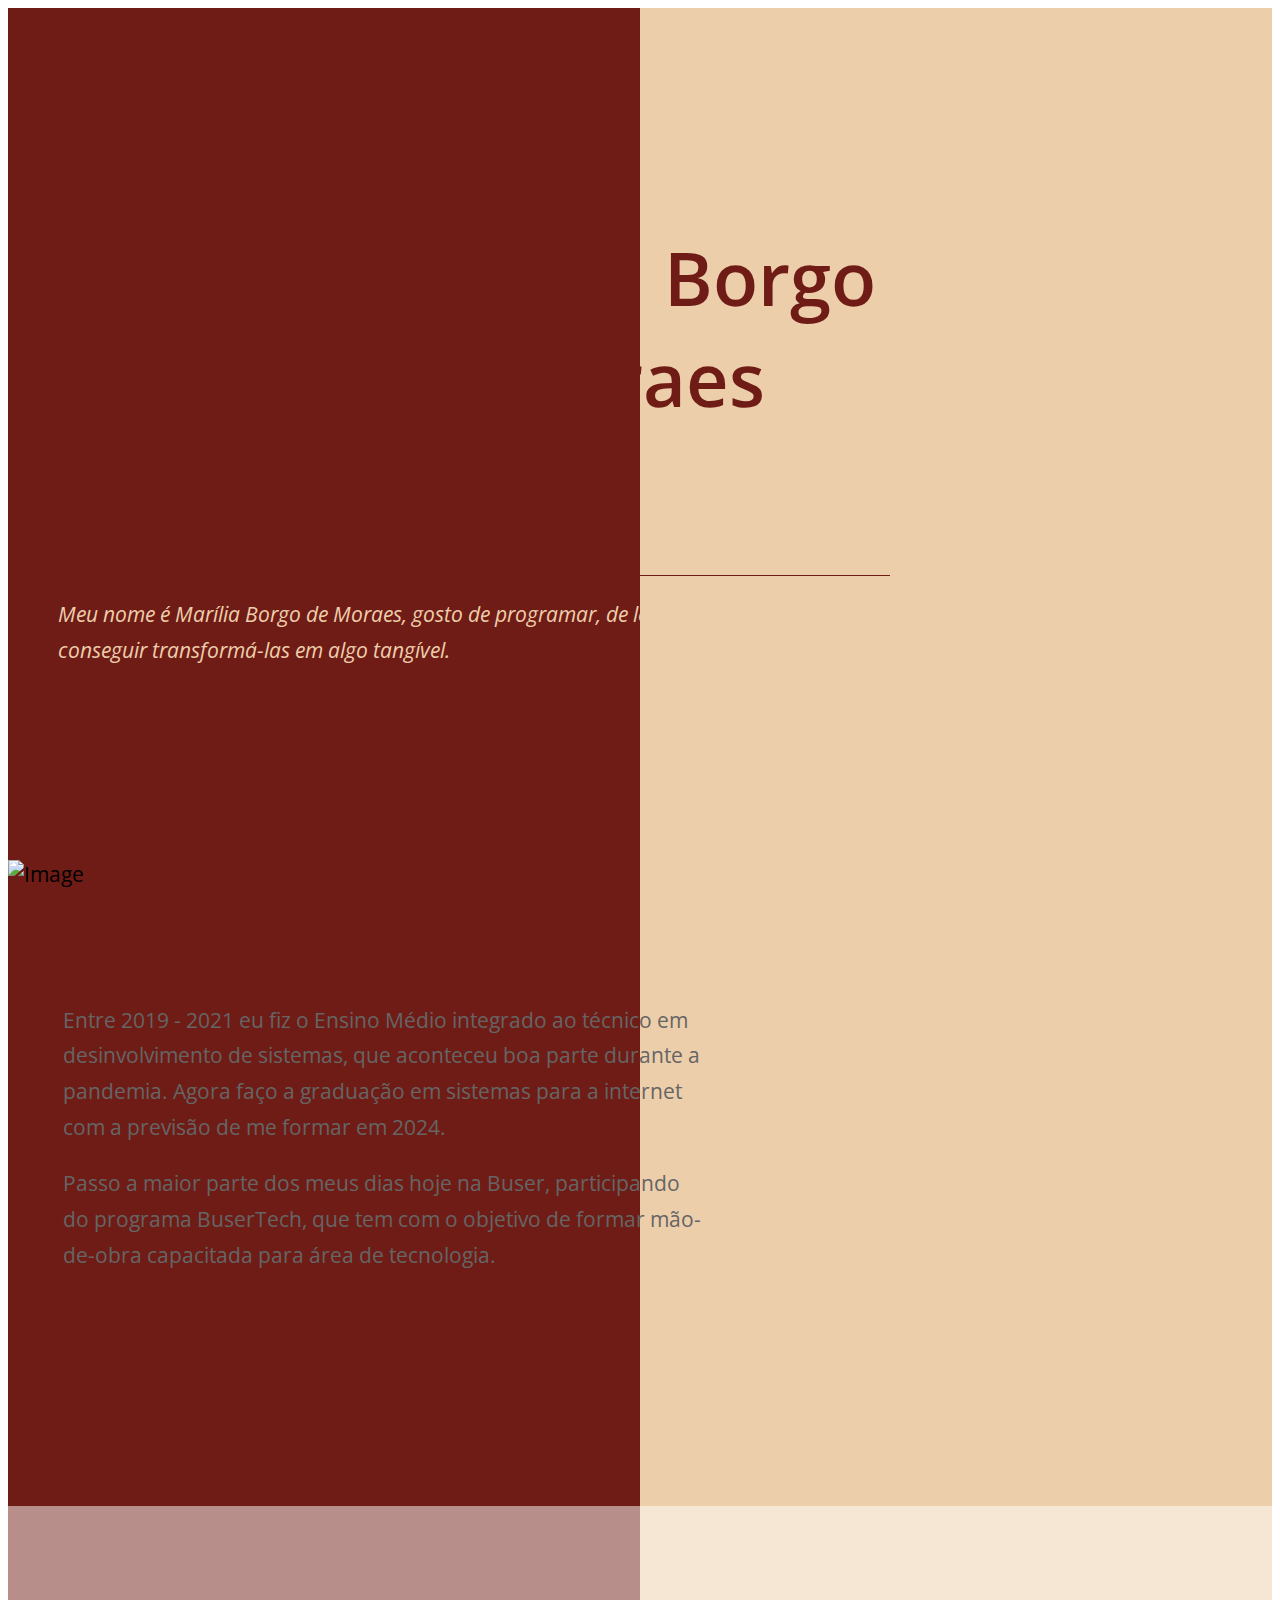
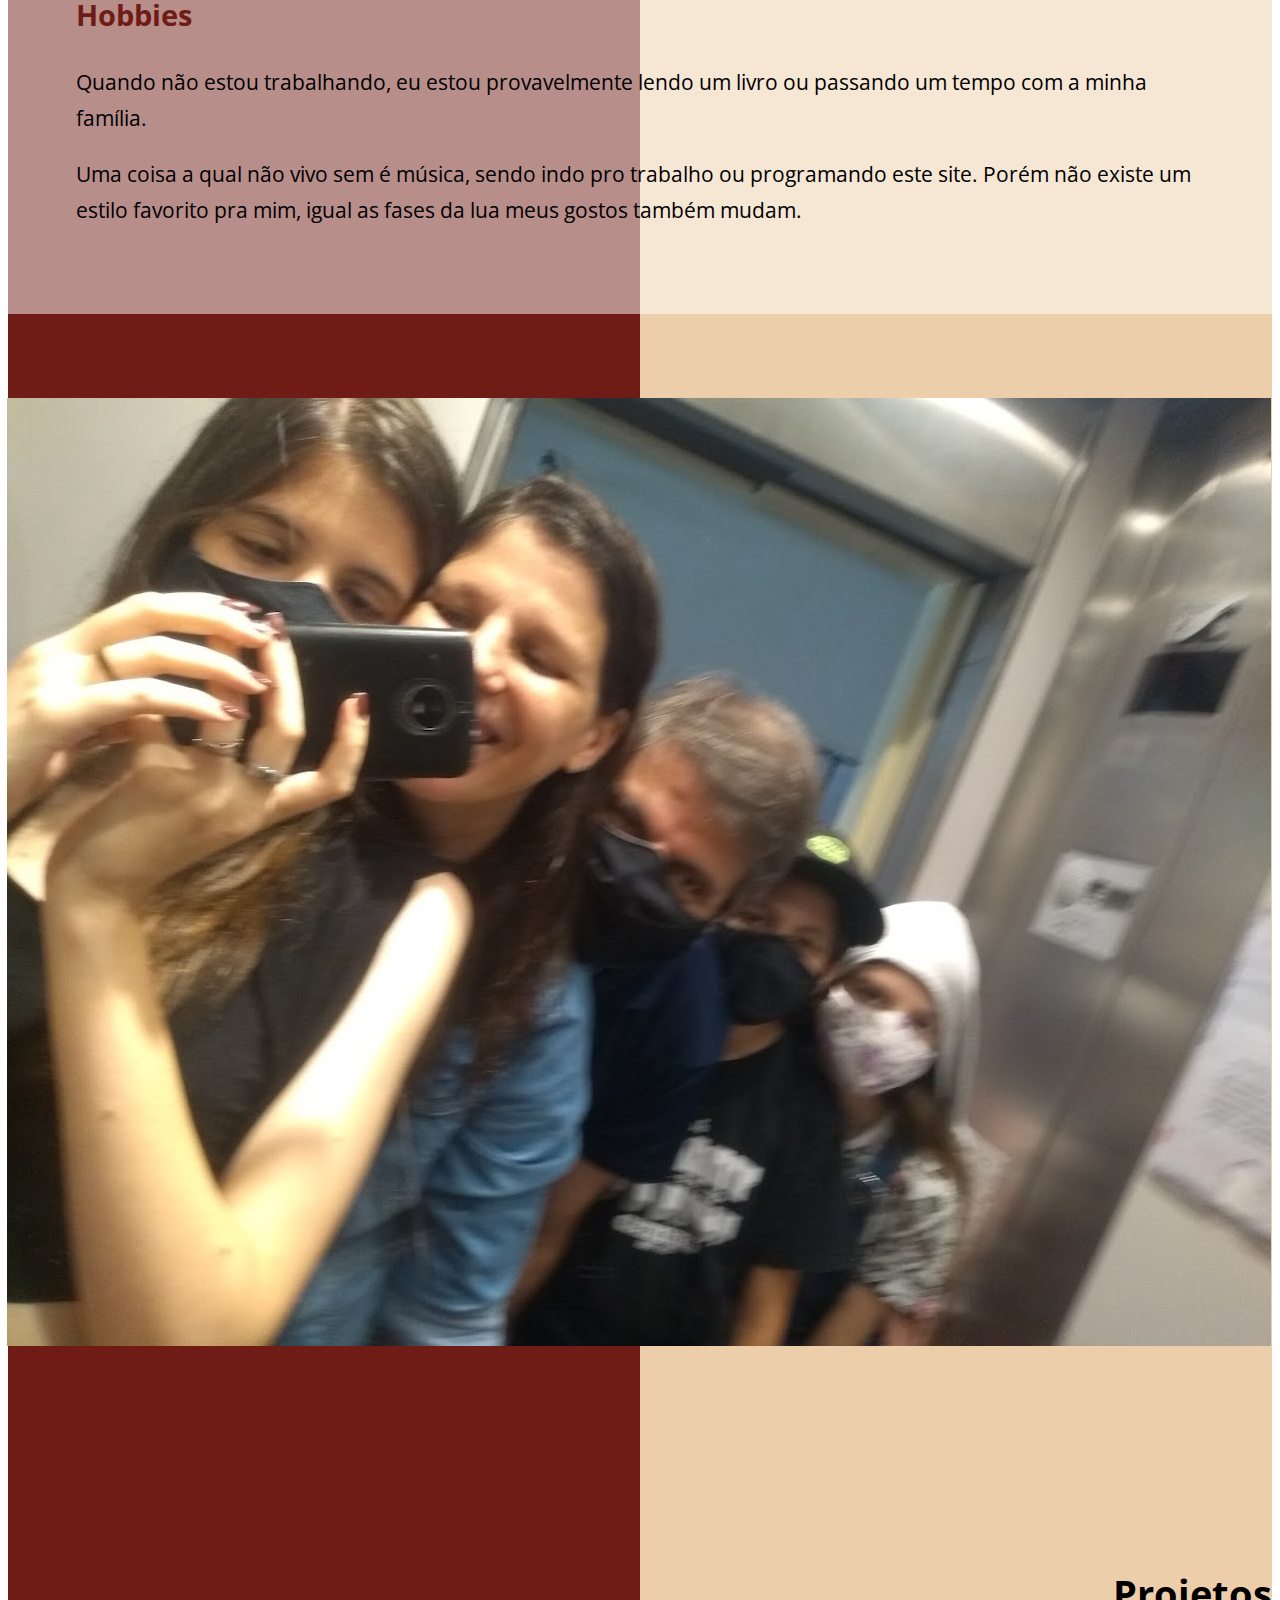
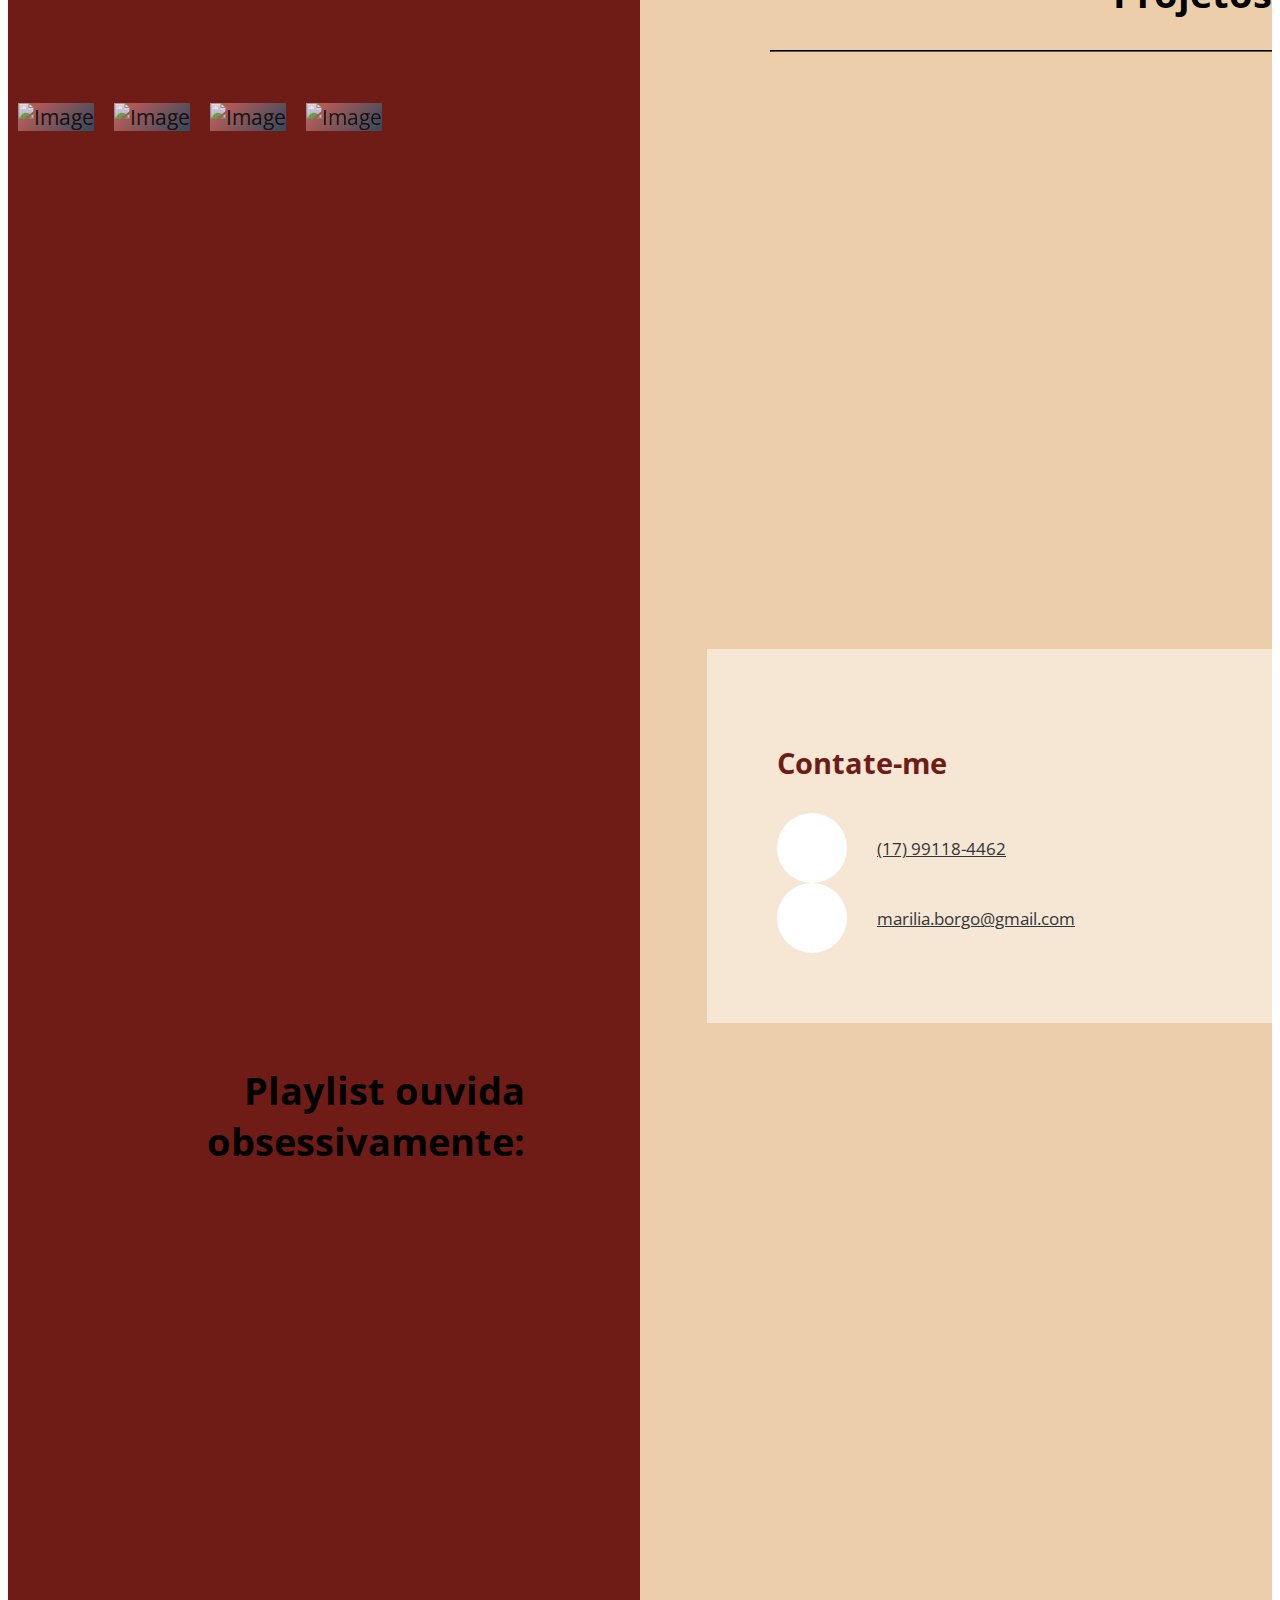
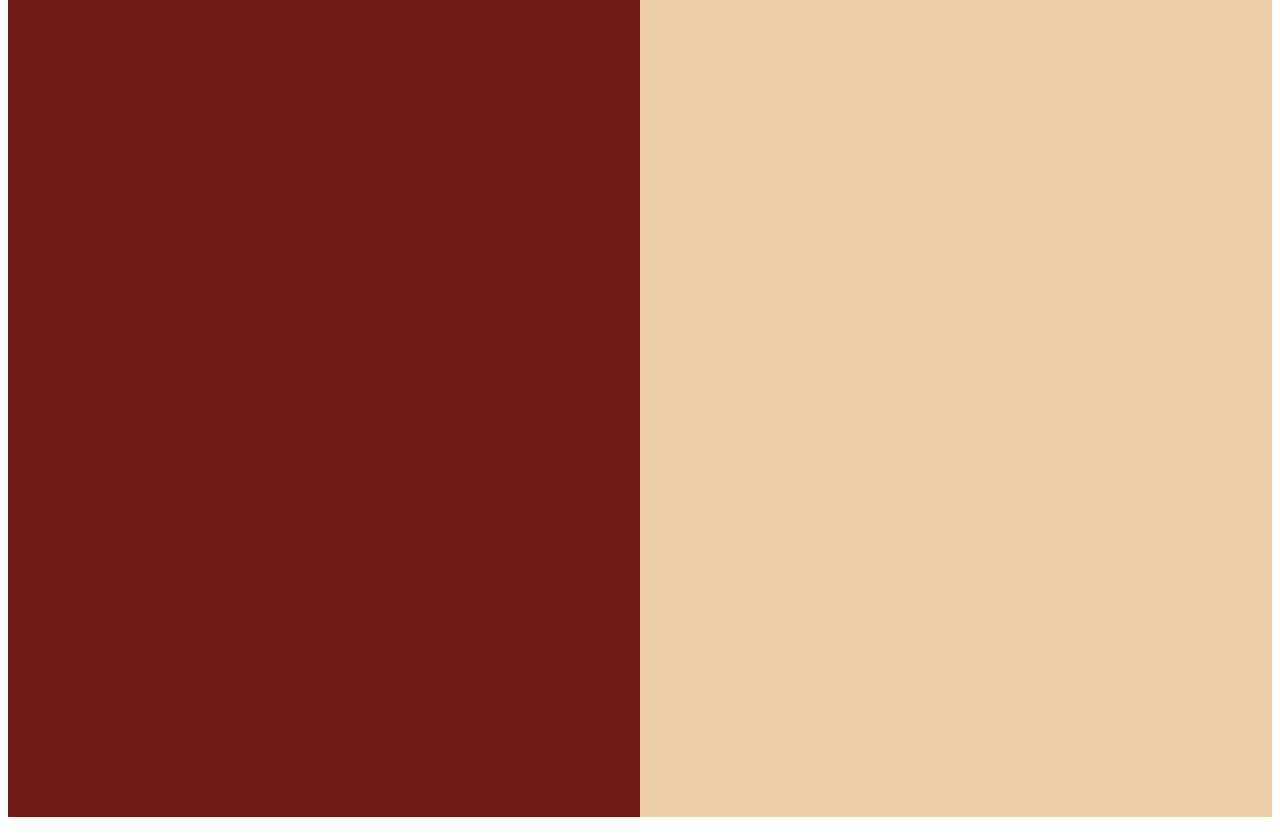
==== index.html @ 2df371c5 "fotos adcionadas e página projetos" ====
<!DOCTYPE html>
<html lang="en">
  <head>
    <meta charset="UTF-8" />
    <meta name="viewport" content="width=device-width, initial-scale=1.0" />
    <meta http-equiv="X-UA-Compatible" content="ie=edge" />

    <link rel="stylesheet" href="https://fonts.googleapis.com/css?family=Open+Sans:400,600" />
    <!-- Google web font "Open Sans" -->
    <link rel="stylesheet" href="css/all.min.css" />
    <link rel="stylesheet" href="css/bootstrap.min.css" />
    <link rel="stylesheet" href="css/templatemo-style.css" />
    <title>Marília Borgo de Moraes</title>
  </head>

  <body>
    <div class="columns-bg">
      <!-- Logo & Intro -->
      <section id="logo" class="tm-section-logo">
        <div class="container-fluid">
          <div class="row">
            <div class="col-sm-12 offset-sm-0 col-md-6 offset-md-6">
              <div class="tm-site-name-container">
                <div class="tm-site-name-container-inner">
                  <h1 class="text-uppercase tm-text-primary tm-site-name">
                    MArília Borgo de Moraes 
                  </h1>
                  <p class="tm-text-primary tm-site-description">
                   Portfolio 2022
                  </p>
                </div>
              </div>
            </div>
          </div>
        </div>
      </section>

      <!-- Intro -->
      <section id="intro" class="tm-p-1-section-1">
        <div class="container-fluid">
          <div class="row">
            <div class="col-md-6">
              <div class="tm-section-text-container">
                <i class="tm-text-white">
                  <p class="mb-0">
                    Meu nome é Marília Borgo de Moraes, gosto de programar, de ler e de pintar. Basicamente, eu gosto de imaginar as coisas e conseguir transformá-las em algo tangível. </p>
                </i>
              </div>
            </div>
          </div>
        </div>
      </section>

      <!-- Our Place -->
      <section id="our_place">
        <div class="container-fluid">
          <div class="row">
            <div
              class="col-md-12 col-lg-6 tm-section-image-container tm-img-left-container">
              <img src="https://images.unsplash.com/photo-1605379399642-870262d3d051?ixlib=rb-1.2.1&raw_url=true&q=80&fm=jpg&crop=entropy&cs=tinysrgb&ixid=MnwxMjA3fDB8MHxwaG90by1wYWdlfHx8fGVufDB8fHx8&auto=format&fit=crop&w=1506" alt="Image" class="img-fluid" />
            </div>
            <div class="col-md-12 col-lg-6">
              <div class="tm-section-text-container-2">
                <h2
                  class="tm-text-primary tm-section-title-mb tm-sm-bg-white-alpha"
                >
                  Minhas experiências
                </h2>
                <div class="tm-text-gray">
                  <p class="mb-4">
                  Entre 2019 - 2021 eu fiz o Ensino Médio integrado ao técnico em desinvolvimento de sistemas, que aconteceu boa parte durante a pandemia. Agora faço a graduação em sistemas para a internet com a previsão de me formar em 2024.
                    </p>
                  <p class="mb-0">
                   Passo a maior parte dos meus dias hoje na Buser, participando do programa BuserTech, que tem com o objetivo de formar mão-de-obra capacitada para área de tecnologia.
                  </p>
                </div>
              </div>
            </div>
          </div>
        </div>
      </section>

      <!-- Fusce, Section 4 -->
      <section id="section_4" class="tm-section-4">
        <div class="container-fluid">
          <div class="row flex-column-reverse flex-lg-row">
            <div class="col-md-12 col-lg-6 tm-text-left-container">
              <div class="tm-section-text-container-3 tm-bg-white-alpha h-100">
                <h2 class="tm-text-accent tm-section-title-mb">
                  Hobbies
                </h2>
                <p class="mb-0">
                  Quando não estou trabalhando, eu estou provavelmente lendo um livro ou passando um tempo com a minha família.
                </p>

                <p class="mb-0">
                  Uma coisa a qual não vivo sem é música, sendo indo pro trabalho ou programando este site. Porém não existe um estilo favorito pra mim, igual as fases  da lua meus gostos também mudam.
                </p>

                <p class="mb-0">
                  
                </p>
              </div>
            </div>
            <div
              class="col-md-12 col-lg-6 tm-section-image-container tm-img-right-container">
              <img
                src="img/famila-img.jpg"
                alt="Image"
                class="img-fluid tm-img-right"
              />
            </div>
          </div>
        </div>
      </section>

      <!-- Beautiful Rollovers -->
      <section id="gallery">
        <div class="container-fluid">
          <div class="row">
            <div class="col-12 tm-section-title-mb tm-gallery-title-col">
              <h2 class="tm-section-title-2">Projetos</h2>
              <hr class="tm-section-title-underline" />
            </div>

            <div class="col-12">
              <div class="grid">
                <figure class="effect-duke mb-3">
                  <img
                    src="img/forty_image_11.jpg"
                    alt="Image"
                    class="img-fluid"
                  />
                  <figcaption>
                    <h2> Css Projetos <span>GitHub</span></h2>
                    <p>Projetos de css no meu GitHub</p>
                    <a href="./css-projects.html" target="_blank"> Projetos CSS</a>
                  </figcaption>
                </figure>
                <figure class="effect-duke">
                  <img
                    src="img/forty_image_12.jpg"
                    alt="Image"
                    class="img-fluid"
                  />
                  <figcaption>
                    <h2>Projetos Lógica <span>Python</span></h2>
                    <p>Projetos lógicas de programação Python</p>
                    <a href="https://github.com/marilia-borgo/PythonParaZumbisListas ">View more</a>
                  </figcaption>
                </figure>
                <figure class="effect-duke mb-3">
                  <img
                    src="img/forty_image_13.jpg"
                    alt="Image"
                    class="img-fluid"
                  />
                  <figcaption>
                    <h2>Inktober <span>2021</span></h2>
                    <p>Um desenho por dia baseado em uma lista de palavras no mês de outubro </p>
                    <a href="https://www.instagram.com/p/CUgSuikMNRQ/">View more</a>
                  </figcaption>
                </figure>
                <figure class="effect-duke">
                  <img
                    src="img/forty_image_14.jpg"
                    alt="Image"
                    class="img-fluid"
                  />
                  <figcaption>
                    <h2>Livros <span>Skoob</span></h2>
                    <p>Livros lidos organizados na plataforma Skoob</p>
                    <a href="https://www.skoob.com.br/usuario/5359825">View more</a>
                  </figcaption>
                </figure>
              </div>
            </div>

            <div class="col-md-6 tm-section-col-4">
              <div class="tm-section-text-container-4">
                <p class="tm-text-secondary mb-0">
                  Alguns projetos que eu me dediquei entre 2021-2022.
                </p>
              </div>
            </div>
          </div>
        </div>
      </section>

      <!-- Contact -->
      <section id="contact" class="tm-section-contact">
        <div class="row tm-contact-section">
          
          <div class="col-md-6 px-0">
            <div class="tm-bg-white-alpha tm-contact-left">
              <h2 class="tm-text-accent tm-section-title-mb"> Contate-me</h2>
              <div class="media mb-5">
                
                <a href="#" class="tm-contact-link">
                  <span class="tm-contact-icon-container">
                    <span class="tm-contact-icon-container-inner">
                      <i class="fas fa-phone tm-contact-icon tm-phone-icon"></i>
                    </span>
                  </span>

                 
                  <span class="media-body"> (17) 99118-4462 </span>
                </a>
              </div>
              <div class="media mb-5">
                <a href="mailto:" class="tm-contact-link">
                  <span class="tm-contact-icon-container">
                    <span class="tm-contact-icon-container-inner">
                      <i class="fas fa-envelope tm-contact-icon"></i>
                    </span>
                  </span>
                  <span class="media-body"> marilia.borgo@gmail.com </span>
                </a>
              </div>
              
            </div>
          </div>
          <div class="col-md-6 px-0">
            <div class="tm-contact-form-container">
              <h2 class="tm-section-title-2"> Playlist ouvida obsessivamente:</h2>
           
              <iframe style="border-radius:12px" src="https://open.spotify.com/embed/playlist/06gi2QgoylyO4YW87Bqk3k?utm_source=generator&theme=0" width="100%" height="500" frameBorder="0" allowfullscreen="" allow="autoplay; clipboard-write; encrypted-media; fullscreen; picture-in-picture"></iframe>
            </div>
          </div>
        </div>
      </section>

      <section id="outro">
        <div class="container-fluid">
          <div class="row">
            <div class="col-sm-12 col-md-6">
              <div class="tm-section-text-container-5 tm-text-white">
                <p>
                  ...
                </p>
                <i
                  >&ldquo;The future is wide and wild and full of promise, but it is precarious, too. Seize on every opportunity that comes your way and cling to it, lest it be washed back out to sea.&rdquo; - M.L rio</i
                >
              </div>
            </div>
            <div class="col-sm-12 col-md-6">
              <div class="tm-section-text-container-6">
                <a class="tm-social-icon-container">
                  <span class="tm-social-icon-container-inner">
                    <i class="fab fa-facebook-f"></i>
                  </span>
                </a>
                <a class="tm-social-icon-container">
                  <span class="tm-social-icon-container-inner">
                    <i class="fab fa-twitter"></i>
                  </span>
                </a>
                <a class="tm-social-icon-container">
                  <span class="tm-social-icon-container-inner">
                    <i class="fab fa-instagram"></i>
                  </span>
                </a>
                <a class="tm-social-icon-container">
                  <span class="tm-social-icon-container-inner">
                    <i class="fab fa-google-plus-g"></i>
                  </span>
                </a>
              </div>
            </div>
          </div>
          <div class="row">
            <footer class="col-sm-12 col-md-6 offset-md-6 px-md-0">
              <p class="tm-copyright-text mb-0 tm-text-primary">
                Marília Borgo de Moraes | 2022
                
              </p>
            </footer>
          </div>
        </div>
      </section>
    </div>
    <!-- /.columns-bg -->
  </body>
</html>
---- css/templatemo-style.css ----
/*

Sided Template

https://templatemo.com/tm-527-sided



    Primary color         #701C16
    Primary bright color  #3399FF
    Gray bg               #f6f6f6
    Dark Gray bg          #eeeeee
*/

html {
  font-family: "Open Sans", Arial, Helvetica, sans-serif;
  font-size: 21px;
  font-weight: 400;
  -webkit-font-smoothing: antialiased;
  scroll-behavior: smooth;
}

body {
  overflow-x: hidden;
}

a,
button {
  transition: all 0.3s ease;
}

a:hover {
  text-decoration: none;
}

.tm-bg-white-alpha {
  background-color: rgba(255, 255, 255, 0.5);
}

.tm-bg-black-alpha {
  background-color: rgba(0, 0, 0, 0.5);
}

.tm-bg-gray {
  background-color: #f6f6f6;
}

.tm-bg-dark-gray {
  background-color: #eeeeee;
}

h2 {
  font-size: 1.4rem;
}

p {
  line-height: 1.7;
}

.tm-text-white {
  color: #EDCEAB;
}

.columns-bg {
  background-image: linear-gradient(
    to right,
    #701C16,
    #701C16 50%,
    #EDCEAB 50%
  );
}

.container-fluid {
  max-width: 1310px;
}

.tm-section-logo {
  padding-top: 170px;
  padding-bottom: 0;
}

.tm-section-logo-short {
  padding-top: 100px;
}

.tm-p-1-section-1 {
  margin-bottom: 80px;
}

#our_place {
  padding-top: 70px;
  padding-bottom: 70px;
}

.tm-section-4 {
  padding-top: 70px;
  padding-bottom: 70px;
}

#gallery {
  padding-top: 115px;
  padding-bottom: 110px;
}

.tm-section-contact {
  padding-top: 110px;
  padding-bottom: 90px;
}

#outro {
  padding-top: 90px;
}

#footer {
  padding-top: 30px;
  padding-bottom: 55px;
}

.tm-bg-primary {
  background-color: #701C16;
}

.tm-text-primary {
  color: #701C16;
}

.tm-text-primary-bright {
  color: #701C16;
}

.tm-hr-primary-bright {
  border-color: #701C16;
}

.tm-hr-white {
  border-color: white;
}

.tm-text-secondary {
  color: #701C16;
}

.tm-text-gray {
  color: #656565;
}

.tm-text-accent {
  color: #701C16;
}

.tm-section-title-2 {
  font-size: 1.8rem;
  text-align: right;
}

.tm-section-title-underline {
  border-top: 1px solid black;
  max-width: 500px;
  margin-right: 0;
  width: 85%;
}

.tm-site-name-container {
  max-width: 500px;
  margin-left: auto;
  margin-right: auto;
  border-bottom: 1px solid #701C16;
  display: flex;
  align-items: center;
  justify-content: center;
}

.tm-site-name-container-inner {
  display: inline-block;
  margin-left: auto;
  margin-right: auto;
}

.tm-site-name {
  font-size: 3.5rem;
  font-weight: 600;
}

.tm-site-description {
  font-size: 1.3rem;
  margin-bottom: 50px;
}

.tm-section-text-container {
  padding: 0 50px;
}

.tm-section-text-container-2 {
  padding: 20px 55px 30px;
  max-width: 640px;
}

.tm-section-text-container-3 {
  padding: 64px 68px;
}

.tm-section-col-4 {
  margin-right: 0;
  margin-left: auto;
}

.tm-section-text-container-4 {
  padding: 40px 55px 0;
}

.tm-footer-text-container {
  padding: 0 70px;
}

.tm-section-text-container-5 {
  max-width: 430px;
  padding-right: 85px;
  margin-right: 0;
  margin-left: auto;
}

.tm-section-text-container-6 {
  padding: 0 55px 60px;
}

.tm-section-text-container-8 {
  padding: 64px 68px;
}

.tm-section-title-mb {
  margin-bottom: 30px;
}

.tm-section-title-mb-2 {
  margin-bottom: 50px;
}

.tm-img-right {
  margin-left: -1px; /* to fix 1 px gap in Chrome */
  margin-top: 4rem;
}

.tm-img-left-container,
.tm-text-left-container {
  padding-right: 0;
  margin-top: 2rem;
  
}

.tm-img-right-container {
  padding-left: 0;
}

/* Common style */
.grid {
  overflow: auto;
  display: flex;
  align-items: baseline;
  margin-left: auto;
  margin-right: auto;
}

.grid figure {
  position: relative;
  overflow: hidden;
  background: #3085a3;
  text-align: center;
  cursor: pointer;
  margin-left: 10px;
  margin-right: 10px;
}

.grid figure img {
  position: relative;
  display: block;
  min-height: 100%;
  max-width: 100%;
  opacity: 0.8;
}

.grid figure figcaption {
  padding: 2em;
  color: #fff;
  text-transform: uppercase;
  /* font-size: 1.25em; */
  -webkit-backface-visibility: hidden;
  backface-visibility: hidden;
}

.grid figure figcaption::before,
.grid figure figcaption::after {
  pointer-events: none;
}

.grid figure figcaption,
.grid figure figcaption > a {
  position: absolute;
  top: 0;
  left: 0;
  width: 100%;
  height: 100%;
}

/* Anchor will cover the whole item by default */
/* For some effects it will show as a button */
.grid figure figcaption > a {
  z-index: 1000;
  text-indent: 200%;
  white-space: nowrap;
  font-size: 0;
  opacity: 0;
}

.grid figure h2 {
  word-spacing: -0.15em;
  font-weight: 300;
}

.grid figure h2 span {
  font-weight: 800;
}

.grid figure h2,
.grid figure p {
  margin: 0;
}

.grid figure p {
  letter-spacing: 1px;
  font-size: 68.5%;
}

/*---------------*/
/***** Duke *****/
/*---------------*/

figure.effect-duke {
  background: -webkit-linear-gradient(-45deg, #34495e 0%, #cc6055 100%);
  background: linear-gradient(-45deg, #34495e 0%, #cc6055 100%);
}

figure.effect-duke img,
figure.effect-duke p {
  -webkit-transition: opacity 0.35s, -webkit-transform 0.35s;
  transition: opacity 0.35s, transform 0.35s;
}

figure.effect-duke:hover img {
  opacity: 0.1;
  -webkit-transform: scale3d(2, 2, 1);
  transform: scale3d(2, 2, 1);
}

figure.effect-duke h2 {
  -webkit-transition: -webkit-transform 0.35s;
  transition: transform 0.35s;
  -webkit-transform: scale3d(0.8, 0.8, 1);
  transform: scale3d(0.8, 0.8, 1);
  -webkit-transform-origin: 50% 100%;
  transform-origin: 50% 100%;
}

figure.effect-duke p {
  position: absolute;
  bottom: 0;
  left: 0;
  margin: 20px;
  padding: 30px;
  border: 2px solid #fff;
  text-transform: none;
  font-size: 90%;
  opacity: 0;
  -webkit-transform: scale3d(0.8, 0.8, 1);
  transform: scale3d(0.8, 0.8, 1);
  -webkit-transform-origin: 50% -100%;
  transform-origin: 50% -100%;
}

figure.effect-duke:hover h2,
figure.effect-duke:hover p {
  opacity: 1;
  -webkit-transform: scale3d(1, 1, 1);
  transform: scale3d(1, 1, 1);
}

.tm-contact-section {
  font-size: 0.95rem;
}

.tm-contact-left {
  max-width: 450px;
  margin-left: auto;
  margin-right: 0;
  padding: 70px 45px 70px 70px;
  margin-top: 159px;
}

.tm-contact-left,
.tm-contact-form-container {
  max-width: 450px;
}

.tm-contact-link {
  color: #313638;
  display: flex;
  align-items: center;
  font-size: 0.8rem;
}

.tm-contact-icon-container {
  display: inline-block;
  background-color: white;
  color: #701C16;
  width: 70px;
  height: 70px;
  border-radius: 50%;
  margin-right: 30px;
}

.tm-contact-icon-container-inner {
  display: flex;
  align-items: center;
  justify-content: center;
  height: 100%;
}

.tm-social-icon-container {
  cursor: pointer;
  width: 62px;
  height: 62px;
  background-color: #701C16;
  border-radius: 50%;
  display: inline-block;
  text-align: center;
  margin-right: 20px;
  margin-bottom: 20px;
  align-items: center;
  justify-content: center;
}

.tm-social-icon-container-inner {
  display: flex;
  align-items: center;
  justify-content: center;
  height: 100%;
}

.tm-contact-icon {
  font-size: 1.5rem;
}

.tm-phone-icon {
  margin-top: -2px;
  margin-left: -2px;
}

.tm-contact-form {
  max-width: 380px;
}

.form-group {
  margin-bottom: 1.5rem;
}

.form-control {
  border-color: #9a9a9a;
  font-size: 0.9rem;
}

.form-control:focus {
  box-shadow: none;
}

.tm-contact-form-container {
  padding: 10px 67px;
}

.tm-btn-submit {
  border: 1px solid #9a9a9a;
  padding: 10px 35px;
  color: #313638;
  font-size: 0.9rem;
}

.tm-btn-submit:hover {
  color: #701C16;
  border-color: #701C16;
}

.tm-social-icon-container:hover {
  background-color: #EDCEAB;
}

.tm-social-icon-container i {
  color: white;
}

.tm-copyright-text {
  font-size: 0.85rem;
}

.tm-copyright-link {
  color: #701C16;
}

.tm-p-2-section-1 {
  margin-top: 70px;
  padding-top: 60px;
  padding-bottom: 60px;
}

.tm-p-3-section-1 {
  padding-top: 82px;
}

.tm-p-3-section-3 {
  margin-top: 60px;
  margin-bottom: 40px;
}

.tm-p-3-section-contact {
  padding-top: 60px;
}

.tm-section-underline {
  width: 50%;
}

.btn {
  padding: 11px 40px;
  border-radius: 0;
}

.btn-primary {
  background-color: #701C16;
  border-color: #701C16;
}

.btn-secondary {
  background-color: white;
  border-color: white;
  color: #701C16;
}

.btn-secondary:hover {
  color: #701C16;
  background-color: #c5c7ca;
  border-color: #c5c7ca;
}

hr {
  border-color: black;
}

.tm-hr-mb {
  margin-bottom: 46px;
}

.tm-p-mb {
  margin-bottom: 45px;
}

.tm-text-right-container {
  padding-left: 0;
}

.tm-section-text-container-7 {
  padding: 65px 140px;
}

#bg_img_31 {
  background-image: url(../img/forty_image_31.jpg);
  height: 640px;
  background-repeat: no-repeat;
  background-size: cover;
  background-position: center;
}

#bg_img_32 {
  background-image: url(../img/forty_image_32.jpg);
  height: 640px;
  background-repeat: no-repeat;
  background-size: cover;
  background-position: center;
}

.tm-section-icon-container {
  display: flex;
  align-items: center;
  justify-content: center;
  flex-direction: column;
}

.fa-6x {
  font-size: 6em;
}

.tm-overlay-container {
  position: relative;
}

.tm-text-overlay {
  max-width: 498px;
  width: 50%;
  height: 100%;
  margin-left: 50%;
}

.tm-copyright-text {
  padding: 60px 40px 55px 70px;
}

@media (min-width: 1200px) {
  .container {
    max-width: 1280px;
  }
}

@media (max-width: 1200px) {
  .tm-section-title-underline {
    max-width: 350px;
  }

  .grid figure h2 {
    font-size: 1.1em;
  }

  figure.effect-duke p {
    padding: 20px;
  }

  .tm-social-icon-container {
    width: 50px;
    height: 50px;
  }
}

@media (max-width: 1100px) {
  .tm-section-underline {
    width: 60%;
  }
}

@media (max-width: 991px) {
  .grid {
    flex-wrap: wrap;
    max-width: 640px;
    margin-left: auto;
    margin-right: auto;
  }

  .tm-social-icon-container {
    margin-right: 10px;
  }

  .tm-section-text-container-2 {
    margin: 0 auto;
    background-color: rgba(255, 255, 255, 0.9);
  }

  .tm-section-text-container-3 {
    max-width: 640px;
    margin-left: auto;
    margin-right: auto;
  }

  .tm-section-text-container-4 {
    padding-left: 15px;
    padding-right: 15px;
    max-width: 320px;
  }

  .tm-section-image-container {
    text-align: center;
  }

  .tm-img-left-container,
  .tm-text-left-container {
    padding-right: 15px;
  }

  .tm-img-right-container {
    padding-left: 15px;
  }

  .tm-section-title-2 {
    text-align: center;
  }

  .tm-section-title-underline {
    margin-left: auto;
    margin-right: auto;
  }

  .tm-section-text-container-7 {
    max-width: 640px;
    margin-left: auto;
    margin-right: auto;
    padding: 64px 68px;
  }

  .tm-text-overlay {
    padding: 7%;
    width: 100%;
    margin-left: auto;
    position: relative;
    right: 0;
  }

  .tm-section-underline {
    width: 80%;
  }
}

@media (max-width: 900px) {
  #outro {
    padding-top: 45px;
  }
}

@media (max-width: 767px) {
  .columns-bg {
    background-image: none;
  }

  .tm-site-name-container {
    background-color: rgba(255, 255, 255, 0.5);
  }

  .tm-section-logo {
    padding-top: 3rem;
  }

  .tm-p-1-section-1 {
    margin-top: 50px;
    margin-bottom: 50px;
  }

  .tm-p-2-section-1 {
    margin-top: 50px;
  }

  .tm-p-3-section-3 {
    margin-top: 0;
  }

  #intro,
  #section_4,
  #contact {
    background-color: #701C16;
  }

  #our_place {
    background-color: white;
    padding-top: 35px;
    padding-bottom: 35px;
  }

  #gallery {
    padding-top: 60px;
    padding-bottom: 60px;
  }

  .tm-section-contact {
    padding-top: 80px;
    padding-bottom: 80px;
  }

  #outro {
    padding-top: 60px;
  }

  #footer {
    padding-top: 0;
    padding-bottom: 15px;
  }

  .tm-contact-left {
    margin-left: 0;
  }

  .tm-section-text-container {
    padding: 50px;
  }

  .tm-section-text-container-4 {
    padding: 30px 70px 0;
    max-width: none;
  }

  .tm-section-text-container-5 {
    margin-left: 0;
  }

  .tm-section-text-container-6 {
    margin-top: 50px;
    padding: 0;
  }

  #outro .tm-text-white {
    color: #701C16;
  }

  .tm-contact-left,
  .tm-contact-form-container {
    margin-left: auto;
    margin-right: auto;
  }

  .tm-contact-form-container {
    padding-bottom: 0;
  }

  .tm-btn-submit {
    color: white;
    border-color: white;
  }

  .tm-btn-submit:hover {
    color: #e9ecef;
    border-color: #e9ecef;
  }

  .form-control {
    background-color: transparent;
    color: white;
    border-color: white;
  }

  .form-control::placeholder {
    /* Chrome, Firefox, Opera, Safari 10.1+ */
    color: white;
    opacity: 1; /* Firefox */
  }

  .form-control:-ms-input-placeholder {
    /* Internet Explorer 10-11 */
    color: white;
  }

  .form-control::-ms-input-placeholder {
    /* Microsoft Edge */
    color: white;
  }

  .tm-copyright-text {
    background-color: rgba(255, 255, 255, 0.8);
    padding: 10px 10px 10px 0;
  }

  .tm-sm-bg-blue {
    background-color: #701C16;
  }

  .tm-section-icon-container {
    padding-top: 150px;
    padding-bottom: 150px;
  }

  .tm-section-underline {
    width: 100%;
  }

  #bg_img_31 {
    height: 500px;
  }

  .tm-p-3-section-contact {
    padding-bottom: 60px;
  }
}

@media (max-width: 687px) {
  .grid figure {
    flex: 1 0 40%;
  }
}

@media (max-width: 575px) {
  .tm-section-text-container-5 {
    padding-right: 15px;
    margin-left: 0;
    margin-right: auto;
  }

  .tm-section-text-container-6 {
    padding: 0 15px 0 0;
    margin-left: 0;
    margin-right: auto;
    max-width: 450px;
  }

  .tm-section-text-container-3,
  .tm-section-text-container-8 {
    padding: 40px 30px;
  }

  .tm-section-icon-container {
    padding-top: 90px;
    padding-bottom: 90px;
  }
}

@media (max-width: 529px) {
  .grid {
    max-width: 300px;
    overflow-x: hidden;
  }
  .grid figure {
    flex: 1 0 100%;
  }

  .tm-section-text-container-4 {
    max-width: 320px;
    margin-left: auto;
    margin-right: auto;
    padding: 30px;
  }
}

@media (max-width: 480px) {
  h1 {
    font-size: 2rem;
  }

  .tm-site-name-container {
    padding-left: 15%;
    padding-right: 10%;
  }

  .tm-sm-bg-white-alpha {
    background-color: rgba(255, 255, 255, 0.8);
    padding: 5px;
  }

  .grid {
    flex-wrap: wrap;
  }

  .tm-gallery-title-col {
    padding-right: 15px;
  }

  .tm-section-text-container-4 {
    padding: 30px;
  }

  .tm-footer-text-container {
    padding-left: 25px;
  }

  .tm-contact-left {
    padding: 60px 30px;
  }

  .tm-contact-form-container {
    padding: 40px 30px 0;
  }

  #outro {
    padding-top: 40px;
    padding-left: 10px;
  }

  #bg_img_32 {
    height: 600px;
  }
}
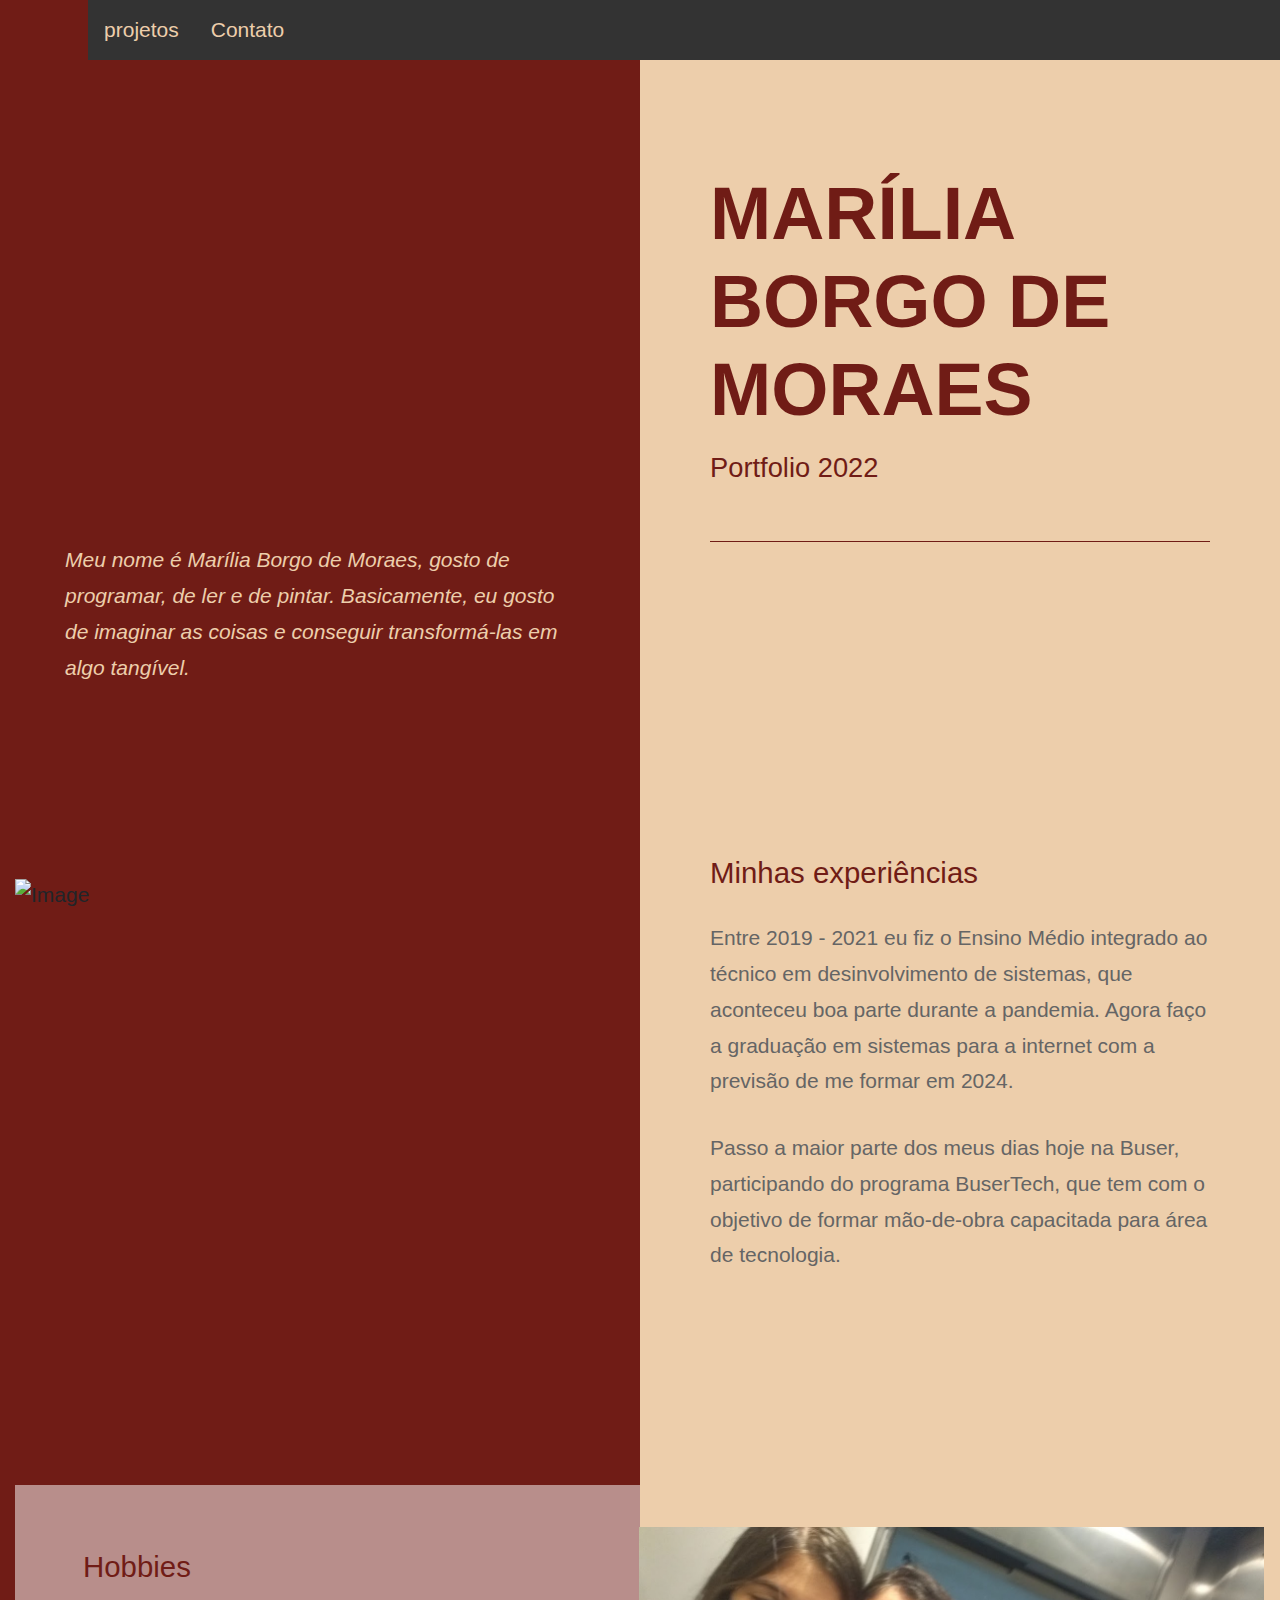
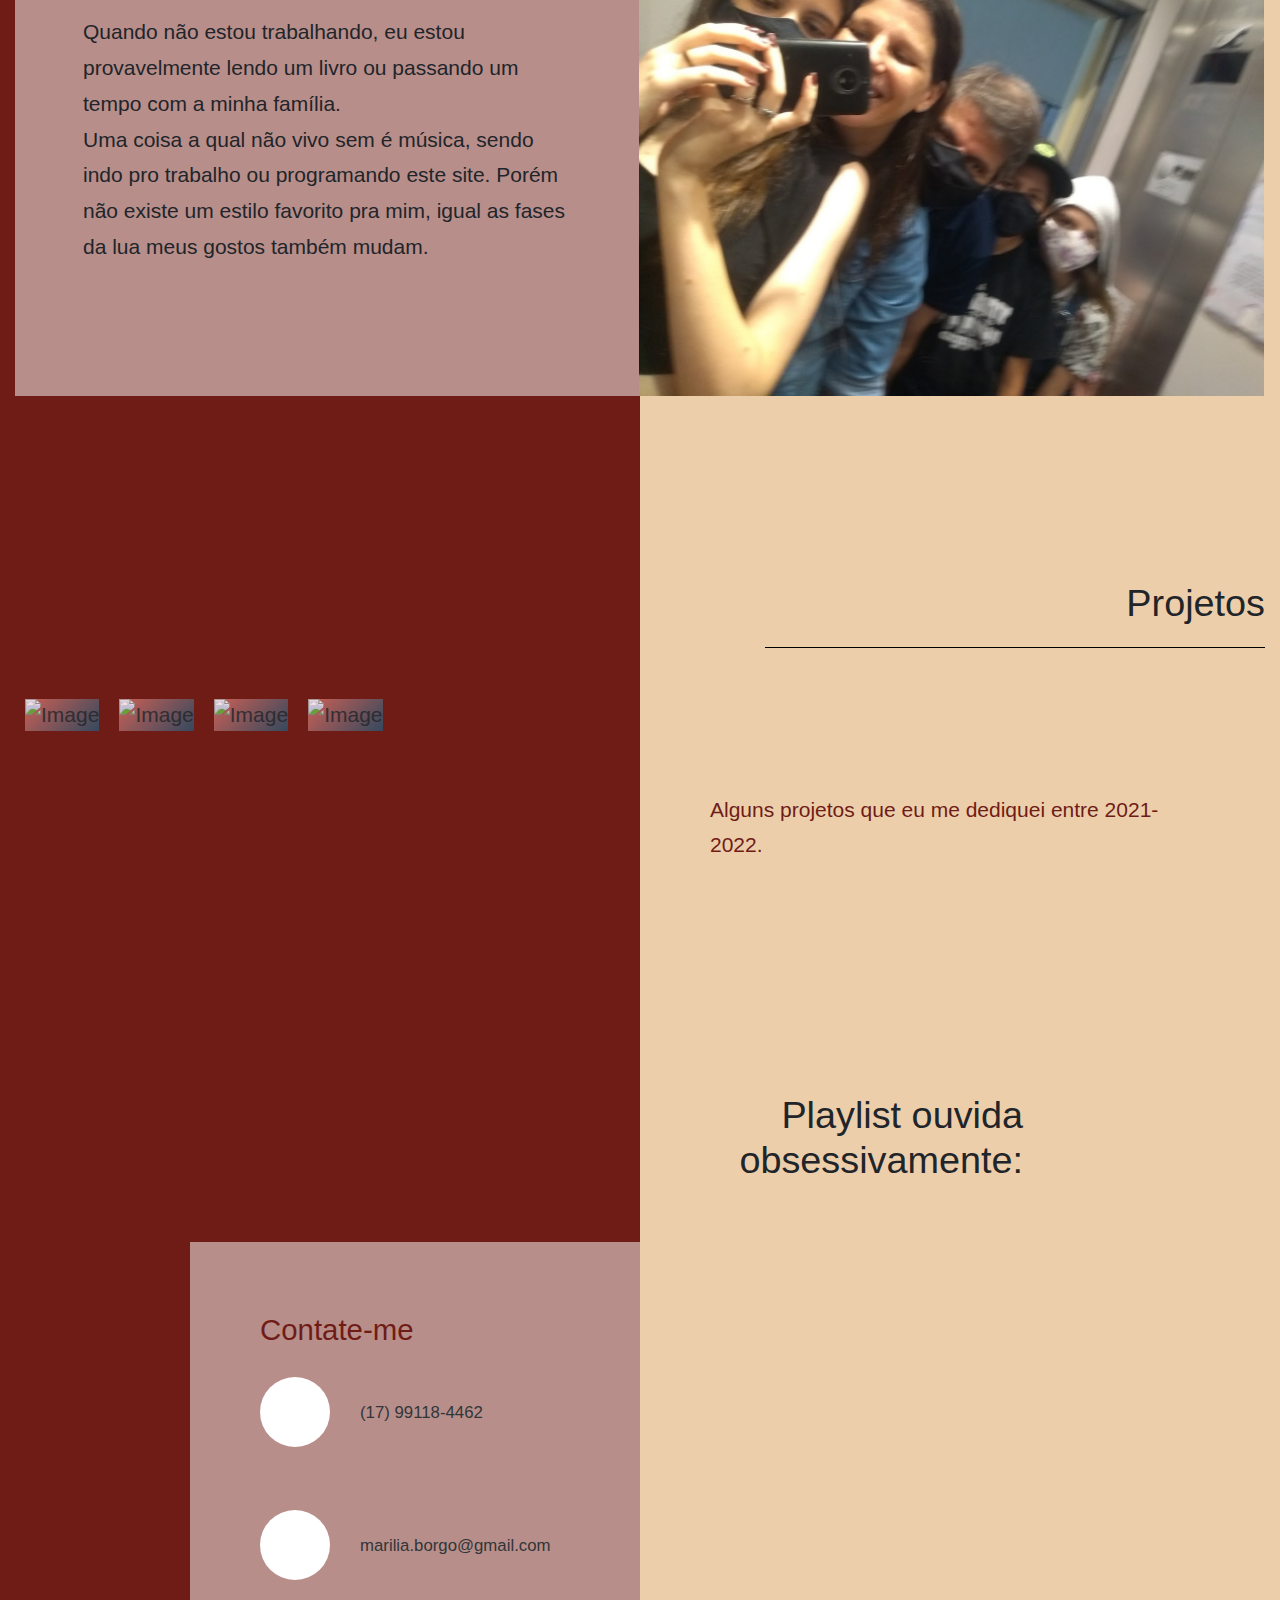
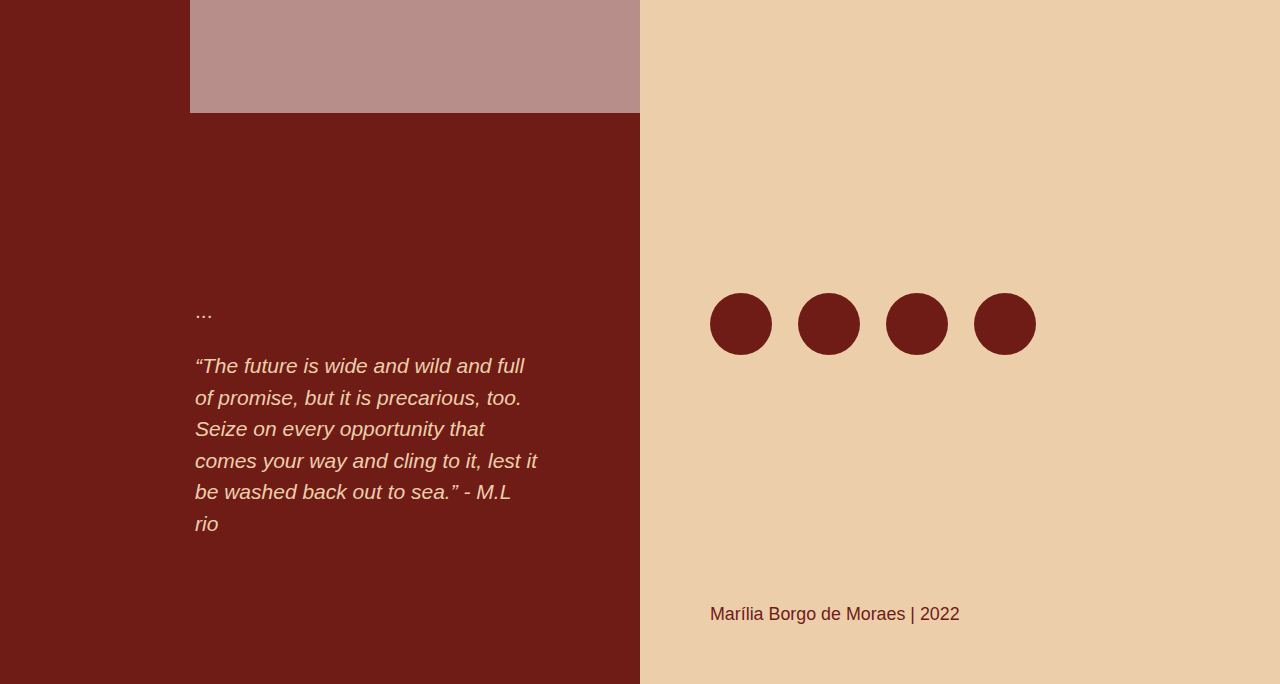
==== commit 82ff5cd7: "navbar adicionada" ====
--- a/index.html
+++ b/index.html
@@ -11,7 +11,15 @@
     <link rel="stylesheet" href="css/bootstrap.min.css" />
     <link rel="stylesheet" href="css/templatemo-style.css" />
     <title>Marília Borgo de Moraes</title>
+
   </head>
+  <nav>
+    <ul>
+      <li><a class="active" href="#home">Home</a></li>
+      <li><a href="#gallery">projetos</a></li>
+      <li><a href="#contact">Contato</a></li>
+    </ul>
+  </nav>
 
   <body>
     <div class="columns-bg">
--- a/css/templatemo-style.css
+++ b/css/templatemo-style.css
@@ -610,6 +610,39 @@
   padding: 60px 40px 55px 70px;
 }
 
+ul {
+  list-style-type: none;
+  margin: 0;
+  padding: 0;
+  overflow: hidden;
+  background-color: #333;
+  position: fixed;
+  top: 0px;
+  z-index: 1;
+  width: 100%;
+}
+
+li {
+  float: left;
+}
+
+li a {
+  display: block;
+  color: #EDCEAB;
+  text-align: center;
+  padding: 14px 16px;
+  text-decoration: none;
+  top:0;
+}
+
+li a:hover:not(.active) {
+  background-color: #111;
+}
+
+.active {
+  background-color: #701C16;
+}
+
 @media (min-width: 1200px) {
   .container {
     max-width: 1280px;
@@ -712,13 +745,16 @@
   }
 }
 
+
 @media (max-width: 900px) {
   #outro {
     padding-top: 45px;
   }
+  
 }
 
 @media (max-width: 767px) {
+ 
   .columns-bg {
     background-image: none;
   }
@@ -751,7 +787,7 @@
   }
 
   #our_place {
-    background-color: white;
+    background-color: #EDCEAB;
     padding-top: 35px;
     padding-bottom: 35px;
   }
@@ -844,7 +880,7 @@
   }
 
   .tm-copyright-text {
-    background-color: rgba(255, 255, 255, 0.8);
+    background-color: #EDCEAB;
     padding: 10px 10px 10px 0;
   }
 
@@ -874,9 +910,15 @@
   .grid figure {
     flex: 1 0 40%;
   }
+
+ 
 }
 
 @media (max-width: 575px) {
+
+  .html{
+    background-color: #EDCEAB;
+  }
   .tm-section-text-container-5 {
     padding-right: 15px;
     margin-left: 0;
